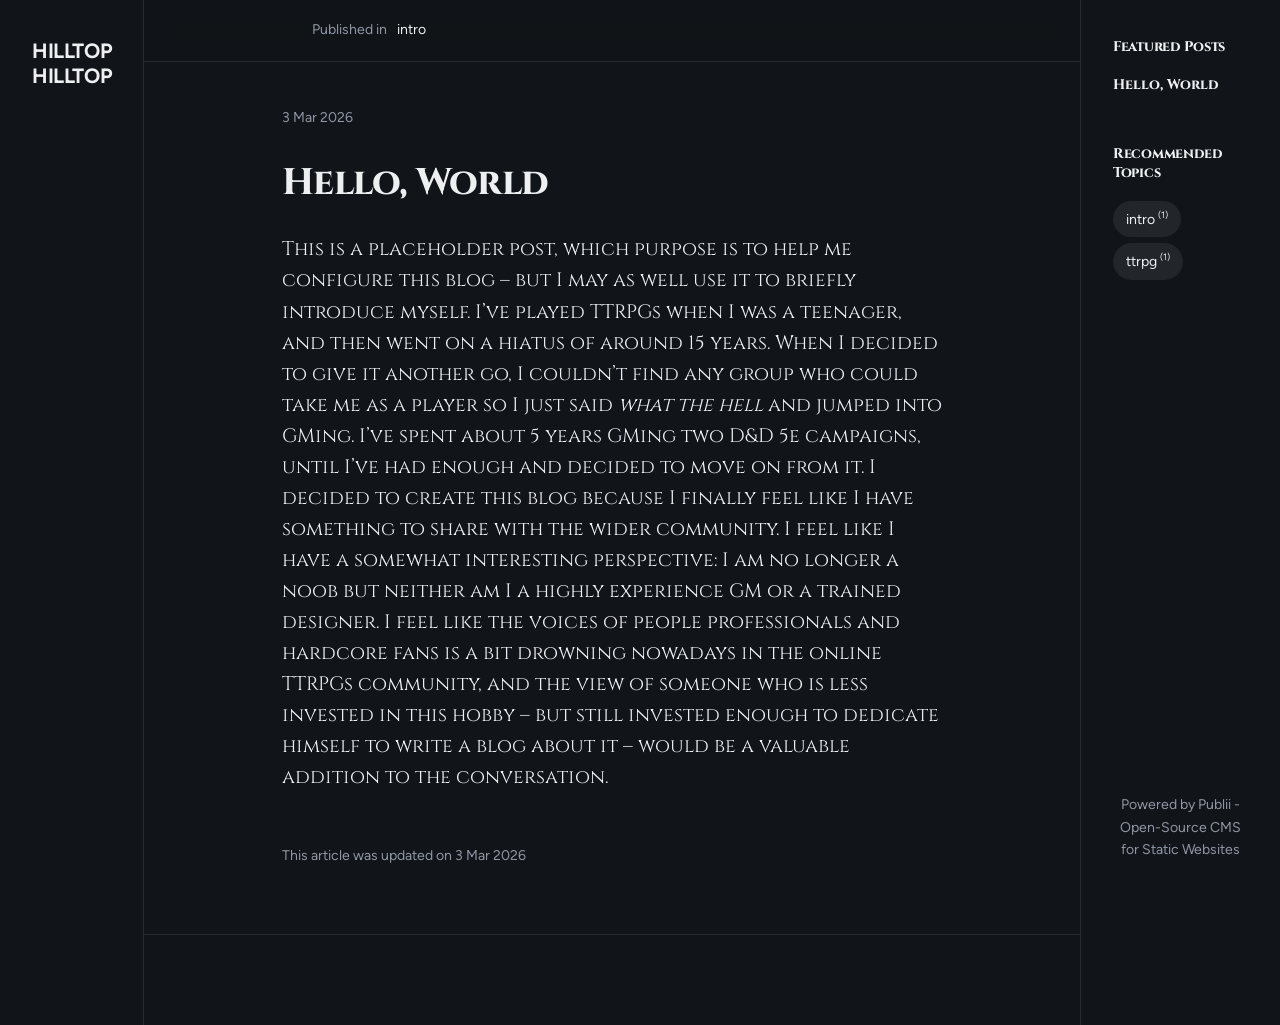
==== hello-world/index.html @ e1789158 "Updated from Publii" ====
<!DOCTYPE html><html lang="en-nz"><head><meta charset="utf-8"><meta http-equiv="X-UA-Compatible" content="IE=edge"><meta name="viewport" content="width=device-width,initial-scale=1"><title>Hello, World - Hilltop</title><meta name="description" content="This is a placeholder post, which purpose is to help me configure&hellip;"><meta name="generator" content="Publii Open-Source CMS for Static Site"><link rel="canonical" href="https://weltallbr.github.io/hilltop/hello-world/"><link rel="alternate" type="application/atom+xml" href="https://weltallbr.github.io/hilltop/feed.xml" title="Hilltop - RSS"><link rel="alternate" type="application/json" href="https://weltallbr.github.io/hilltop/feed.json" title="Hilltop - JSON"><meta property="og:title" content="Hello, World"><meta property="og:image" content="https://weltallbr.github.io/hilltop/media/website/NASA-Space_Shuttle_Earth_Orbit-2.jpg"><meta property="og:image:width" content="6048"><meta property="og:image:height" content="4006"><meta property="og:site_name" content="From the Hilltop"><meta property="og:description" content="This is a placeholder post, which purpose is to help me configure&hellip;"><meta property="og:url" content="https://weltallbr.github.io/hilltop/hello-world/"><meta property="og:type" content="article"><link rel="shortcut icon" href="https://weltallbr.github.io/hilltop/media/website/favicon.ico" type="image/x-icon"><link rel="preload" href="https://weltallbr.github.io/hilltop/assets/dynamic/fonts/figtree/figtree.woff2" as="font" type="font/woff2" crossorigin><link rel="preload" href="https://weltallbr.github.io/hilltop/assets/dynamic/fonts/cinzel/cinzel.woff2" as="font" type="font/woff2" crossorigin><link rel="stylesheet" href="https://weltallbr.github.io/hilltop/assets/css/style.css?v=731b40ded6b733045c05c4b04b7d3d90"><script type="application/ld+json">{"@context":"http://schema.org","@type":"Article","mainEntityOfPage":{"@type":"WebPage","@id":"https://weltallbr.github.io/hilltop/hello-world/"},"headline":"Hello, World","datePublished":"2026-03-03T21:50+13:00","dateModified":"2026-03-03T21:50+13:00","description":"This is a placeholder post, which purpose is to help me configure&hellip;","author":{"@type":"Person","name":"Bruno","url":"https://weltallbr.github.io/hilltop/authors/bruno/"},"publisher":{"@type":"Organization","name":"Bruno"}}</script><noscript><style>img[loading] {
                    opacity: 1;
                }</style></noscript></head><body class="post-template"><div class="container"><div class="left-bar"><div class="left-bar__inner"><header class="header"><a class="logo" href="https://weltallbr.github.io/hilltop/">Hilltop </a><a class="logo logo--atbottom" href="https://weltallbr.github.io/hilltop/">Hilltop</a></header></div></div><main class="main post"><article class="content"><div class="content__meta content__meta--attop"><div class="content__meta--attop__inner"><div class="content__maintag"><svg width="20" height="20" aria-hidden="true" focusable="false"><use xlink:href="https://weltallbr.github.io/hilltop/assets/svg/svg-map.svg#tag"/></svg> Published in <a href="https://weltallbr.github.io/hilltop/tags/intro/" class="metadata__maintag">intro</a></div></div></div><div class="main__inner"><div class="content__meta"><div class="content__date"><time datetime="2026-03-03T21:50">3 Mar 2026</time></div></div><header class="content__header"><h1 class="content__title">Hello, World</h1></header><div class="content__entry"><p>This is a placeholder post, which purpose is to help me configure this blog – but I may as well use it to briefly introduce myself. I’ve played TTRPGs when I was a teenager, and then went on a hiatus of around 15 years. When I decided to give it another go, I couldn’t find any group who could take me as a player so I just said <em>what the hell</em> and jumped into GMing. I’ve spent about 5 years GMing two D&amp;D 5e campaigns, until I’ve had enough and decided to move on from it. I decided to create this blog because I finally feel like I have something to share with the wider community. I feel like I have a somewhat interesting perspective: I am no longer a noob but neither am I a highly experience GM or a trained designer. I feel like the voices of people professionals and hardcore fans is a bit drowning nowadays in the online TTRPGs community, and the view of someone who is less invested in this hobby – but still invested enough to dedicate himself to write a blog about it – would be a valuable addition to the conversation.</p></div><footer class="content__footer"><div class="content__last-updated">This article was updated on <time datetime="2026-03-03T21:50">3 Mar 2026</time></div><div class="content__share"></div></footer></div></article><div class="content__section content__comments"><div class="main__inner"></div></div></main><div class="right-bar"><div class="right-bar__inner"><div class="sidebar"><section class="box featured"><h3 class="box__title">Featured Posts</h3><ul class="featured__container"><li class="featured__item"><div><a href="https://weltallbr.github.io/hilltop/hello-world/" class="featured__title">Hello, World</a></div></li></ul></section><section class="box tags"><h3 class="box__title">Recommended Topics</h3><ul class="tags__list"><li class="tags__item"><a href="https://weltallbr.github.io/hilltop/tags/intro/" class="btn btn--gray">intro <sup>(1)</sup></a></li><li class="tags__item"><a href="https://weltallbr.github.io/hilltop/tags/ttrpg/" class="btn btn--gray">ttrpg <sup>(1)</sup></a></li></ul></section><div class="box copyright">Powered by Publii - Open-Source CMS for Static Websites</div></div></div></div></div><script defer="defer" src="https://weltallbr.github.io/hilltop/assets/js/scripts.min.js?v=b2d91bcadbf5db401b76eb5bb3092eb7"></script><script>var images = document.querySelectorAll('img[loading]');
        for (var i = 0; i < images.length; i++) {
            if (images[i].complete) {
                images[i].classList.add('is-loaded');
            } else {
                images[i].addEventListener('load', function () {
                    this.classList.add('is-loaded');
                }, false);
            }
        }</script></body></html>
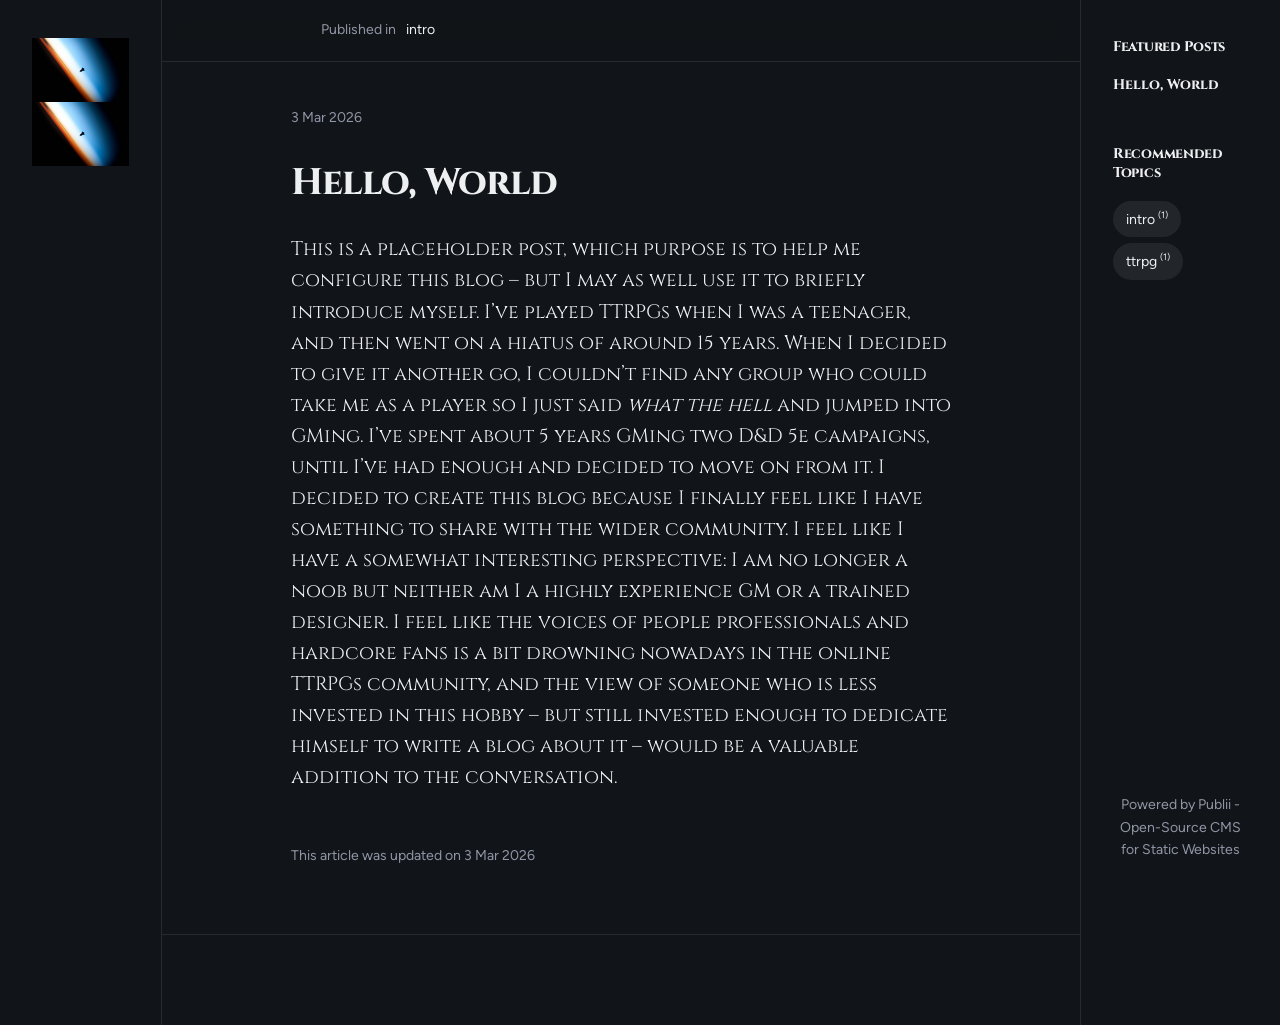
==== commit a7af1a5c: "Updated from Publii" ====
--- a/hello-world/index.html
+++ b/hello-world/index.html
@@ -1,6 +1,6 @@
-<!DOCTYPE html><html lang="en-nz"><head><meta charset="utf-8"><meta http-equiv="X-UA-Compatible" content="IE=edge"><meta name="viewport" content="width=device-width,initial-scale=1"><title>Hello, World - Hilltop</title><meta name="description" content="This is a placeholder post, which purpose is to help me configure&hellip;"><meta name="generator" content="Publii Open-Source CMS for Static Site"><link rel="canonical" href="https://weltallbr.github.io/hilltop/hello-world/"><link rel="alternate" type="application/atom+xml" href="https://weltallbr.github.io/hilltop/feed.xml" title="Hilltop - RSS"><link rel="alternate" type="application/json" href="https://weltallbr.github.io/hilltop/feed.json" title="Hilltop - JSON"><meta property="og:title" content="Hello, World"><meta property="og:image" content="https://weltallbr.github.io/hilltop/media/website/NASA-Space_Shuttle_Earth_Orbit-2.jpg"><meta property="og:image:width" content="6048"><meta property="og:image:height" content="4006"><meta property="og:site_name" content="From the Hilltop"><meta property="og:description" content="This is a placeholder post, which purpose is to help me configure&hellip;"><meta property="og:url" content="https://weltallbr.github.io/hilltop/hello-world/"><meta property="og:type" content="article"><link rel="shortcut icon" href="https://weltallbr.github.io/hilltop/media/website/favicon.ico" type="image/x-icon"><link rel="preload" href="https://weltallbr.github.io/hilltop/assets/dynamic/fonts/figtree/figtree.woff2" as="font" type="font/woff2" crossorigin><link rel="preload" href="https://weltallbr.github.io/hilltop/assets/dynamic/fonts/cinzel/cinzel.woff2" as="font" type="font/woff2" crossorigin><link rel="stylesheet" href="https://weltallbr.github.io/hilltop/assets/css/style.css?v=731b40ded6b733045c05c4b04b7d3d90"><script type="application/ld+json">{"@context":"http://schema.org","@type":"Article","mainEntityOfPage":{"@type":"WebPage","@id":"https://weltallbr.github.io/hilltop/hello-world/"},"headline":"Hello, World","datePublished":"2026-03-03T21:50+13:00","dateModified":"2026-03-03T21:50+13:00","description":"This is a placeholder post, which purpose is to help me configure&hellip;","author":{"@type":"Person","name":"Bruno","url":"https://weltallbr.github.io/hilltop/authors/bruno/"},"publisher":{"@type":"Organization","name":"Bruno"}}</script><noscript><style>img[loading] {
+<!DOCTYPE html><html lang="en-nz"><head><meta charset="utf-8"><meta http-equiv="X-UA-Compatible" content="IE=edge"><meta name="viewport" content="width=device-width,initial-scale=1"><title>Hello, World - Hilltop</title><meta name="description" content="This is a placeholder post, which purpose is to help me configure&hellip;"><meta name="generator" content="Publii Open-Source CMS for Static Site"><link rel="canonical" href="https://weltallbr.github.io/hilltop/hello-world/"><link rel="alternate" type="application/atom+xml" href="https://weltallbr.github.io/hilltop/feed.xml" title="Hilltop - RSS"><link rel="alternate" type="application/json" href="https://weltallbr.github.io/hilltop/feed.json" title="Hilltop - JSON"><meta property="og:title" content="Hello, World"><meta property="og:image" content="https://weltallbr.github.io/hilltop/media/website/NASA-Space_Shuttle_Earth_Orbit-2.jpg"><meta property="og:image:width" content="6048"><meta property="og:image:height" content="4006"><meta property="og:site_name" content="From the Hilltop"><meta property="og:description" content="This is a placeholder post, which purpose is to help me configure&hellip;"><meta property="og:url" content="https://weltallbr.github.io/hilltop/hello-world/"><meta property="og:type" content="article"><link rel="shortcut icon" href="https://weltallbr.github.io/hilltop/media/website/favicon.ico" type="image/x-icon"><link rel="preload" href="https://weltallbr.github.io/hilltop/assets/dynamic/fonts/figtree/figtree.woff2" as="font" type="font/woff2" crossorigin><link rel="preload" href="https://weltallbr.github.io/hilltop/assets/dynamic/fonts/cinzel/cinzel.woff2" as="font" type="font/woff2" crossorigin><link rel="stylesheet" href="https://weltallbr.github.io/hilltop/assets/css/style.css?v=731b40ded6b733045c05c4b04b7d3d90"><script type="application/ld+json">{"@context":"http://schema.org","@type":"Article","mainEntityOfPage":{"@type":"WebPage","@id":"https://weltallbr.github.io/hilltop/hello-world/"},"headline":"Hello, World","datePublished":"2026-03-03T21:50+13:00","dateModified":"2026-03-03T21:50+13:00","image":{"@type":"ImageObject","url":"https://weltallbr.github.io/hilltop/media/website/NASA-Space_Shuttle_Earth_Orbit.jpg","height":4006,"width":6048},"description":"This is a placeholder post, which purpose is to help me configure&hellip;","author":{"@type":"Person","name":"Bruno","url":"https://weltallbr.github.io/hilltop/authors/bruno/"},"publisher":{"@type":"Organization","name":"Bruno","logo":{"@type":"ImageObject","url":"https://weltallbr.github.io/hilltop/media/website/NASA-Space_Shuttle_Earth_Orbit.jpg","height":4006,"width":6048}}}</script><noscript><style>img[loading] {
                     opacity: 1;
-                }</style></noscript></head><body class="post-template"><div class="container"><div class="left-bar"><div class="left-bar__inner"><header class="header"><a class="logo" href="https://weltallbr.github.io/hilltop/">Hilltop </a><a class="logo logo--atbottom" href="https://weltallbr.github.io/hilltop/">Hilltop</a></header></div></div><main class="main post"><article class="content"><div class="content__meta content__meta--attop"><div class="content__meta--attop__inner"><div class="content__maintag"><svg width="20" height="20" aria-hidden="true" focusable="false"><use xlink:href="https://weltallbr.github.io/hilltop/assets/svg/svg-map.svg#tag"/></svg> Published in <a href="https://weltallbr.github.io/hilltop/tags/intro/" class="metadata__maintag">intro</a></div></div></div><div class="main__inner"><div class="content__meta"><div class="content__date"><time datetime="2026-03-03T21:50">3 Mar 2026</time></div></div><header class="content__header"><h1 class="content__title">Hello, World</h1></header><div class="content__entry"><p>This is a placeholder post, which purpose is to help me configure this blog – but I may as well use it to briefly introduce myself. I’ve played TTRPGs when I was a teenager, and then went on a hiatus of around 15 years. When I decided to give it another go, I couldn’t find any group who could take me as a player so I just said <em>what the hell</em> and jumped into GMing. I’ve spent about 5 years GMing two D&amp;D 5e campaigns, until I’ve had enough and decided to move on from it. I decided to create this blog because I finally feel like I have something to share with the wider community. I feel like I have a somewhat interesting perspective: I am no longer a noob but neither am I a highly experience GM or a trained designer. I feel like the voices of people professionals and hardcore fans is a bit drowning nowadays in the online TTRPGs community, and the view of someone who is less invested in this hobby – but still invested enough to dedicate himself to write a blog about it – would be a valuable addition to the conversation.</p></div><footer class="content__footer"><div class="content__last-updated">This article was updated on <time datetime="2026-03-03T21:50">3 Mar 2026</time></div><div class="content__share"></div></footer></div></article><div class="content__section content__comments"><div class="main__inner"></div></div></main><div class="right-bar"><div class="right-bar__inner"><div class="sidebar"><section class="box featured"><h3 class="box__title">Featured Posts</h3><ul class="featured__container"><li class="featured__item"><div><a href="https://weltallbr.github.io/hilltop/hello-world/" class="featured__title">Hello, World</a></div></li></ul></section><section class="box tags"><h3 class="box__title">Recommended Topics</h3><ul class="tags__list"><li class="tags__item"><a href="https://weltallbr.github.io/hilltop/tags/intro/" class="btn btn--gray">intro <sup>(1)</sup></a></li><li class="tags__item"><a href="https://weltallbr.github.io/hilltop/tags/ttrpg/" class="btn btn--gray">ttrpg <sup>(1)</sup></a></li></ul></section><div class="box copyright">Powered by Publii - Open-Source CMS for Static Websites</div></div></div></div></div><script defer="defer" src="https://weltallbr.github.io/hilltop/assets/js/scripts.min.js?v=b2d91bcadbf5db401b76eb5bb3092eb7"></script><script>var images = document.querySelectorAll('img[loading]');
+                }</style></noscript></head><body class="post-template"><div class="container"><div class="left-bar"><div class="left-bar__inner"><header class="header"><a class="logo" href="https://weltallbr.github.io/hilltop/"><img src="https://weltallbr.github.io/hilltop/media/website/NASA-Space_Shuttle_Earth_Orbit.jpg" alt="Hilltop" width="6048" height="4006"> </a><a class="logo logo--atbottom" href="https://weltallbr.github.io/hilltop/"><img src="https://weltallbr.github.io/hilltop/media/website/NASA-Space_Shuttle_Earth_Orbit.jpg" alt="Hilltop" width="6048" height="4006"></a></header></div></div><main class="main post"><article class="content"><div class="content__meta content__meta--attop"><div class="content__meta--attop__inner"><div class="content__maintag"><svg width="20" height="20" aria-hidden="true" focusable="false"><use xlink:href="https://weltallbr.github.io/hilltop/assets/svg/svg-map.svg#tag"/></svg> Published in <a href="https://weltallbr.github.io/hilltop/tags/intro/" class="metadata__maintag">intro</a></div></div></div><div class="main__inner"><div class="content__meta"><div class="content__date"><time datetime="2026-03-03T21:50">3 Mar 2026</time></div></div><header class="content__header"><h1 class="content__title">Hello, World</h1></header><div class="content__entry"><p>This is a placeholder post, which purpose is to help me configure this blog – but I may as well use it to briefly introduce myself. I’ve played TTRPGs when I was a teenager, and then went on a hiatus of around 15 years. When I decided to give it another go, I couldn’t find any group who could take me as a player so I just said <em>what the hell</em> and jumped into GMing. I’ve spent about 5 years GMing two D&amp;D 5e campaigns, until I’ve had enough and decided to move on from it. I decided to create this blog because I finally feel like I have something to share with the wider community. I feel like I have a somewhat interesting perspective: I am no longer a noob but neither am I a highly experience GM or a trained designer. I feel like the voices of people professionals and hardcore fans is a bit drowning nowadays in the online TTRPGs community, and the view of someone who is less invested in this hobby – but still invested enough to dedicate himself to write a blog about it – would be a valuable addition to the conversation.</p></div><footer class="content__footer"><div class="content__last-updated">This article was updated on <time datetime="2026-03-03T21:50">3 Mar 2026</time></div><div class="content__share"></div></footer></div></article><div class="content__section content__comments"><div class="main__inner"></div></div></main><div class="right-bar"><div class="right-bar__inner"><div class="sidebar"><section class="box featured"><h3 class="box__title">Featured Posts</h3><ul class="featured__container"><li class="featured__item"><div><a href="https://weltallbr.github.io/hilltop/hello-world/" class="featured__title">Hello, World</a></div></li></ul></section><section class="box tags"><h3 class="box__title">Recommended Topics</h3><ul class="tags__list"><li class="tags__item"><a href="https://weltallbr.github.io/hilltop/tags/intro/" class="btn btn--gray">intro <sup>(1)</sup></a></li><li class="tags__item"><a href="https://weltallbr.github.io/hilltop/tags/ttrpg/" class="btn btn--gray">ttrpg <sup>(1)</sup></a></li></ul></section><div class="box copyright">Powered by Publii - Open-Source CMS for Static Websites</div></div></div></div></div><script defer="defer" src="https://weltallbr.github.io/hilltop/assets/js/scripts.min.js?v=b2d91bcadbf5db401b76eb5bb3092eb7"></script><script>var images = document.querySelectorAll('img[loading]');
         for (var i = 0; i < images.length; i++) {
             if (images[i].complete) {
                 images[i].classList.add('is-loaded');
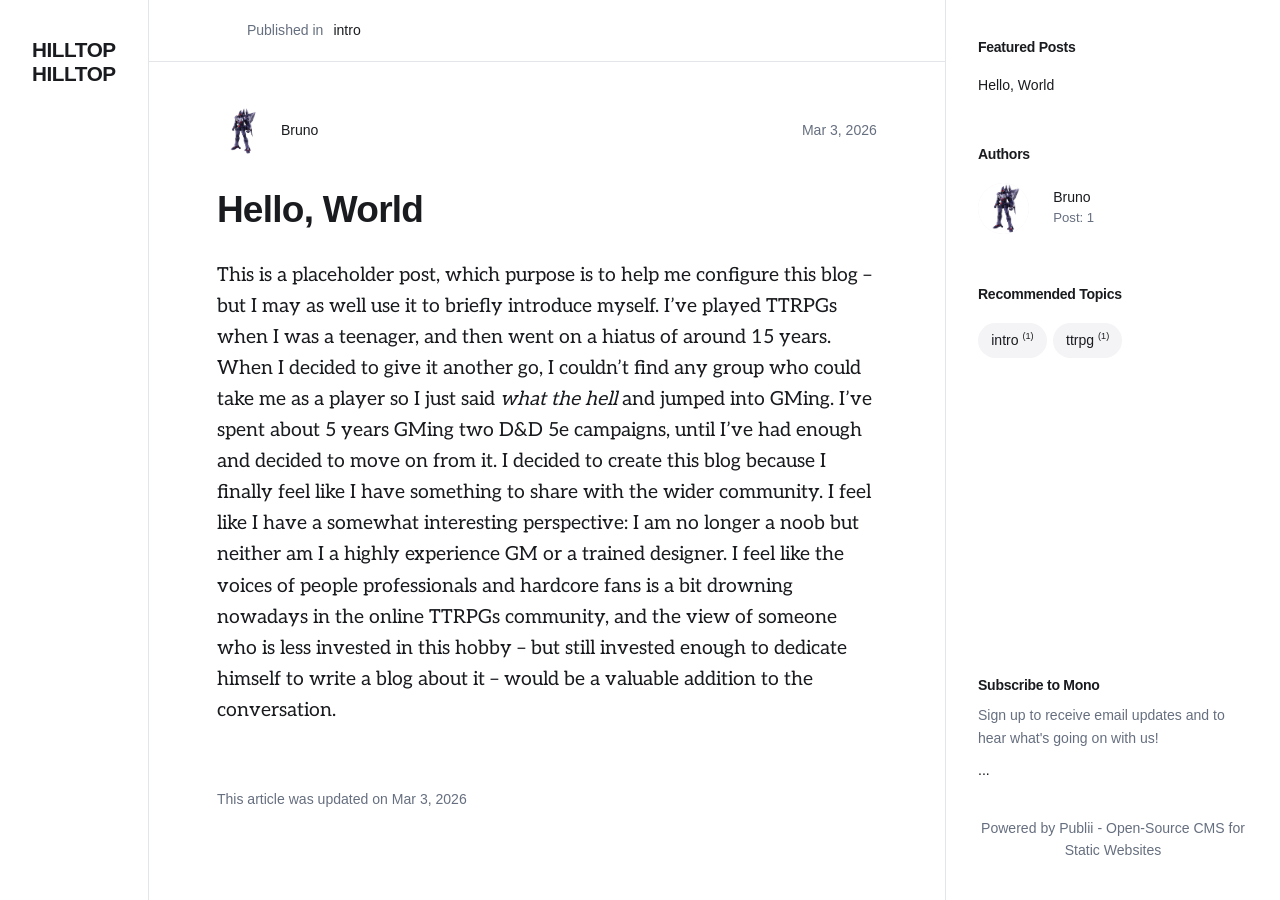
==== commit e2e8b672: "Updated from Publii" ====
--- a/hello-world/index.html
+++ b/hello-world/index.html
@@ -1,6 +1,6 @@
-<!DOCTYPE html><html lang="en-nz"><head><meta charset="utf-8"><meta http-equiv="X-UA-Compatible" content="IE=edge"><meta name="viewport" content="width=device-width,initial-scale=1"><title>Hello, World - Hilltop</title><meta name="description" content="This is a placeholder post, which purpose is to help me configure&hellip;"><meta name="generator" content="Publii Open-Source CMS for Static Site"><link rel="canonical" href="https://weltallbr.github.io/hilltop/hello-world/"><link rel="alternate" type="application/atom+xml" href="https://weltallbr.github.io/hilltop/feed.xml" title="Hilltop - RSS"><link rel="alternate" type="application/json" href="https://weltallbr.github.io/hilltop/feed.json" title="Hilltop - JSON"><meta property="og:title" content="Hello, World"><meta property="og:image" content="https://weltallbr.github.io/hilltop/media/website/NASA-Space_Shuttle_Earth_Orbit-2.jpg"><meta property="og:image:width" content="6048"><meta property="og:image:height" content="4006"><meta property="og:site_name" content="From the Hilltop"><meta property="og:description" content="This is a placeholder post, which purpose is to help me configure&hellip;"><meta property="og:url" content="https://weltallbr.github.io/hilltop/hello-world/"><meta property="og:type" content="article"><link rel="shortcut icon" href="https://weltallbr.github.io/hilltop/media/website/favicon.ico" type="image/x-icon"><link rel="preload" href="https://weltallbr.github.io/hilltop/assets/dynamic/fonts/figtree/figtree.woff2" as="font" type="font/woff2" crossorigin><link rel="preload" href="https://weltallbr.github.io/hilltop/assets/dynamic/fonts/cinzel/cinzel.woff2" as="font" type="font/woff2" crossorigin><link rel="stylesheet" href="https://weltallbr.github.io/hilltop/assets/css/style.css?v=731b40ded6b733045c05c4b04b7d3d90"><script type="application/ld+json">{"@context":"http://schema.org","@type":"Article","mainEntityOfPage":{"@type":"WebPage","@id":"https://weltallbr.github.io/hilltop/hello-world/"},"headline":"Hello, World","datePublished":"2026-03-03T21:50+13:00","dateModified":"2026-03-03T21:50+13:00","image":{"@type":"ImageObject","url":"https://weltallbr.github.io/hilltop/media/website/NASA-Space_Shuttle_Earth_Orbit.jpg","height":4006,"width":6048},"description":"This is a placeholder post, which purpose is to help me configure&hellip;","author":{"@type":"Person","name":"Bruno","url":"https://weltallbr.github.io/hilltop/authors/bruno/"},"publisher":{"@type":"Organization","name":"Bruno","logo":{"@type":"ImageObject","url":"https://weltallbr.github.io/hilltop/media/website/NASA-Space_Shuttle_Earth_Orbit.jpg","height":4006,"width":6048}}}</script><noscript><style>img[loading] {
+<!DOCTYPE html><html lang="en-nz"><head><meta charset="utf-8"><meta http-equiv="X-UA-Compatible" content="IE=edge"><meta name="viewport" content="width=device-width,initial-scale=1"><title>Hello, World - Hilltop</title><meta name="description" content="This is a placeholder post, which purpose is to help me configure&hellip;"><meta name="generator" content="Publii Open-Source CMS for Static Site"><link rel="canonical" href="https://weltallbr.github.io/hilltop/hello-world/"><link rel="alternate" type="application/atom+xml" href="https://weltallbr.github.io/hilltop/feed.xml" title="Hilltop - RSS"><link rel="alternate" type="application/json" href="https://weltallbr.github.io/hilltop/feed.json" title="Hilltop - JSON"><meta property="og:title" content="Hello, World"><meta property="og:image" content="https://weltallbr.github.io/hilltop/media/website/NASA-Space_Shuttle_Earth_Orbit-2.jpg"><meta property="og:image:width" content="6048"><meta property="og:image:height" content="4006"><meta property="og:site_name" content="From the Hilltop"><meta property="og:description" content="This is a placeholder post, which purpose is to help me configure&hellip;"><meta property="og:url" content="https://weltallbr.github.io/hilltop/hello-world/"><meta property="og:type" content="article"><link rel="stylesheet" href="https://weltallbr.github.io/hilltop/assets/css/style.css?v=0dbe2aa6ff68ee10c9eaf9a26e93ae05"><script type="application/ld+json">{"@context":"http://schema.org","@type":"Article","mainEntityOfPage":{"@type":"WebPage","@id":"https://weltallbr.github.io/hilltop/hello-world/"},"headline":"Hello, World","datePublished":"2026-03-03T21:50+13:00","dateModified":"2026-03-03T21:50+13:00","description":"This is a placeholder post, which purpose is to help me configure&hellip;","author":{"@type":"Person","name":"Bruno","url":"https://weltallbr.github.io/hilltop/authors/bruno/"},"publisher":{"@type":"Organization","name":"Bruno"}}</script><noscript><style>img[loading] {
                     opacity: 1;
-                }</style></noscript></head><body class="post-template"><div class="container"><div class="left-bar"><div class="left-bar__inner"><header class="header"><a class="logo" href="https://weltallbr.github.io/hilltop/"><img src="https://weltallbr.github.io/hilltop/media/website/NASA-Space_Shuttle_Earth_Orbit.jpg" alt="Hilltop" width="6048" height="4006"> </a><a class="logo logo--atbottom" href="https://weltallbr.github.io/hilltop/"><img src="https://weltallbr.github.io/hilltop/media/website/NASA-Space_Shuttle_Earth_Orbit.jpg" alt="Hilltop" width="6048" height="4006"></a></header></div></div><main class="main post"><article class="content"><div class="content__meta content__meta--attop"><div class="content__meta--attop__inner"><div class="content__maintag"><svg width="20" height="20" aria-hidden="true" focusable="false"><use xlink:href="https://weltallbr.github.io/hilltop/assets/svg/svg-map.svg#tag"/></svg> Published in <a href="https://weltallbr.github.io/hilltop/tags/intro/" class="metadata__maintag">intro</a></div></div></div><div class="main__inner"><div class="content__meta"><div class="content__date"><time datetime="2026-03-03T21:50">3 Mar 2026</time></div></div><header class="content__header"><h1 class="content__title">Hello, World</h1></header><div class="content__entry"><p>This is a placeholder post, which purpose is to help me configure this blog – but I may as well use it to briefly introduce myself. I’ve played TTRPGs when I was a teenager, and then went on a hiatus of around 15 years. When I decided to give it another go, I couldn’t find any group who could take me as a player so I just said <em>what the hell</em> and jumped into GMing. I’ve spent about 5 years GMing two D&amp;D 5e campaigns, until I’ve had enough and decided to move on from it. I decided to create this blog because I finally feel like I have something to share with the wider community. I feel like I have a somewhat interesting perspective: I am no longer a noob but neither am I a highly experience GM or a trained designer. I feel like the voices of people professionals and hardcore fans is a bit drowning nowadays in the online TTRPGs community, and the view of someone who is less invested in this hobby – but still invested enough to dedicate himself to write a blog about it – would be a valuable addition to the conversation.</p></div><footer class="content__footer"><div class="content__last-updated">This article was updated on <time datetime="2026-03-03T21:50">3 Mar 2026</time></div><div class="content__share"></div></footer></div></article><div class="content__section content__comments"><div class="main__inner"></div></div></main><div class="right-bar"><div class="right-bar__inner"><div class="sidebar"><section class="box featured"><h3 class="box__title">Featured Posts</h3><ul class="featured__container"><li class="featured__item"><div><a href="https://weltallbr.github.io/hilltop/hello-world/" class="featured__title">Hello, World</a></div></li></ul></section><section class="box tags"><h3 class="box__title">Recommended Topics</h3><ul class="tags__list"><li class="tags__item"><a href="https://weltallbr.github.io/hilltop/tags/intro/" class="btn btn--gray">intro <sup>(1)</sup></a></li><li class="tags__item"><a href="https://weltallbr.github.io/hilltop/tags/ttrpg/" class="btn btn--gray">ttrpg <sup>(1)</sup></a></li></ul></section><div class="box copyright">Powered by Publii - Open-Source CMS for Static Websites</div></div></div></div></div><script defer="defer" src="https://weltallbr.github.io/hilltop/assets/js/scripts.min.js?v=b2d91bcadbf5db401b76eb5bb3092eb7"></script><script>var images = document.querySelectorAll('img[loading]');
+                }</style></noscript></head><body class="post-template"><div class="container"><div class="left-bar"><div class="left-bar__inner"><header class="header"><a class="logo" href="https://weltallbr.github.io/hilltop/">Hilltop </a><a class="logo logo--atbottom" href="https://weltallbr.github.io/hilltop/">Hilltop</a></header></div></div><main class="main post"><article class="content"><div class="content__meta content__meta--attop"><div class="content__meta--attop__inner"><div class="content__maintag"><svg width="20" height="20" aria-hidden="true" focusable="false"><use xlink:href="https://weltallbr.github.io/hilltop/assets/svg/svg-map.svg#tag"/></svg> Published in <a href="https://weltallbr.github.io/hilltop/tags/intro/" class="metadata__maintag">intro</a></div></div></div><div class="main__inner"><div class="content__meta"><div class="content__author"><img src="https://weltallbr.github.io/hilltop/media/website/Weltall.webp" loading="lazy" height="1000" width="1000" alt="Bruno" class="content__author__avatar"><div><a href="https://weltallbr.github.io/hilltop/authors/bruno/" class="content__author__name">Bruno</a></div></div><div class="content__date"><time datetime="2026-03-03T21:50">Mar 3, 2026</time></div></div><header class="content__header"><h1 class="content__title">Hello, World</h1></header><div class="content__entry"><p>This is a placeholder post, which purpose is to help me configure this blog – but I may as well use it to briefly introduce myself. I’ve played TTRPGs when I was a teenager, and then went on a hiatus of around 15 years. When I decided to give it another go, I couldn’t find any group who could take me as a player so I just said <em>what the hell</em> and jumped into GMing. I’ve spent about 5 years GMing two D&amp;D 5e campaigns, until I’ve had enough and decided to move on from it. I decided to create this blog because I finally feel like I have something to share with the wider community. I feel like I have a somewhat interesting perspective: I am no longer a noob but neither am I a highly experience GM or a trained designer. I feel like the voices of people professionals and hardcore fans is a bit drowning nowadays in the online TTRPGs community, and the view of someone who is less invested in this hobby – but still invested enough to dedicate himself to write a blog about it – would be a valuable addition to the conversation.</p></div><footer class="content__footer"><div class="content__last-updated">This article was updated on <time datetime="2026-03-03T21:50">Mar 3, 2026</time></div><div class="content__share"><a href="https://www.facebook.com/sharer/sharer.php?u=https%3A%2F%2Fweltallbr.github.io%2Fhilltop%2Fhello-world%2F" class="js-share facebook tltp tltp--top" aria-label="Facebook" rel="nofollow noopener noreferrer"><svg><use xlink:href="https://weltallbr.github.io/hilltop/assets/svg/svg-map.svg#facebook"/></svg> <span>Facebook</span> </a><a href="https://twitter.com/intent/tweet?url=https%3A%2F%2Fweltallbr.github.io%2Fhilltop%2Fhello-world%2F&amp;via=Hilltop&amp;text=Hello%2C%20World" class="js-share twitter tltp tltp--top" aria-label="Twitter" rel="nofollow noopener noreferrer"><svg><use xlink:href="https://weltallbr.github.io/hilltop/assets/svg/svg-map.svg#twitter"/></svg> <span>Twitter</span> </a><a href="https://pinterest.com/pin/create/button/?url=https%3A%2F%2Fweltallbr.github.io%2Fhilltop%2Fhello-world%2F&amp;media=undefined&amp;description=Hello%2C%20World" class="js-share pinterest tltp tltp--top" aria-label="Pinterest" rel="nofollow noopener noreferrer"><svg><use xlink:href="https://weltallbr.github.io/hilltop/assets/svg/svg-map.svg#pinterest"/></svg> <span>Pinterest</span></a></div></footer></div></article></main><div class="right-bar"><div class="right-bar__inner"><div class="sidebar"><section class="box featured"><h3 class="box__title">Featured Posts</h3><ul class="featured__container"><li class="featured__item"><div><a href="https://weltallbr.github.io/hilltop/hello-world/" class="featured__title">Hello, World</a></div></li></ul></section><section class="box authors"><h3 class="box__title">Authors</h3><ul class="authors__cotainer"><li class="authors__item"><a href="https://weltallbr.github.io/hilltop/authors/bruno/" class="authors__image"><img src="https://weltallbr.github.io/hilltop/media/website/Weltall.webp" loading="lazy" alt="Bruno" height="1000" width="1000" class="authors__img"></a><div><a href="https://weltallbr.github.io/hilltop/authors/bruno/" class="authors__title">Bruno</a> <span class="authors__meta">Post: 1</span></div></li></ul></section><section class="box tags"><h3 class="box__title">Recommended Topics</h3><ul class="tags__list"><li class="tags__item"><a href="https://weltallbr.github.io/hilltop/tags/intro/" class="btn btn--gray">intro <sup>(1)</sup></a></li><li class="tags__item"><a href="https://weltallbr.github.io/hilltop/tags/ttrpg/" class="btn btn--gray">ttrpg <sup>(1)</sup></a></li></ul></section><section class="box newsletter"><h3 class="box__title">Subscribe to Mono</h3><p class="newsletter__desc">Sign up to receive email updates and to hear what's going on with us!</p><form>...</form></section><div class="box copyright">Powered by Publii - Open-Source CMS for Static Websites</div></div></div></div></div><script defer="defer" src="https://weltallbr.github.io/hilltop/assets/js/scripts.min.js?v=b2d91bcadbf5db401b76eb5bb3092eb7"></script><script>var images = document.querySelectorAll('img[loading]');
         for (var i = 0; i < images.length; i++) {
             if (images[i].complete) {
                 images[i].classList.add('is-loaded');
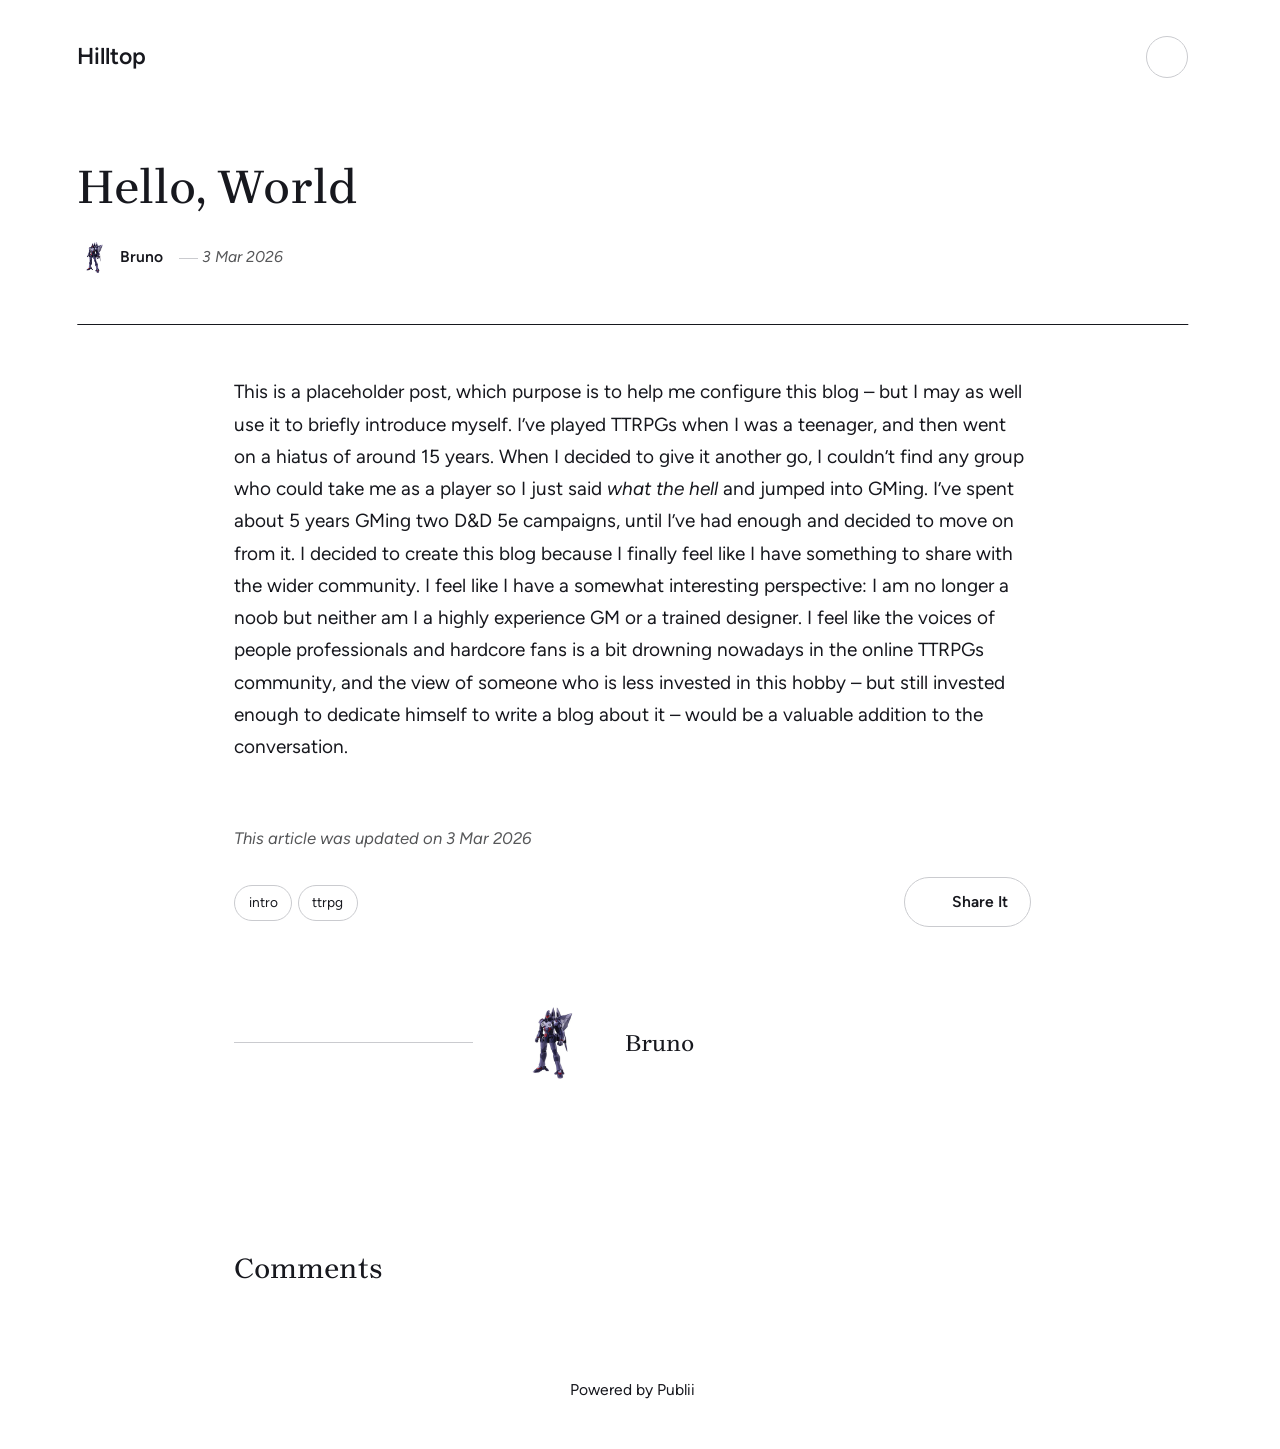
==== commit a526793e: "Updated from Publii" ====
--- a/hello-world/index.html
+++ b/hello-world/index.html
@@ -1,12 +1,57 @@
-<!DOCTYPE html><html lang="en-nz"><head><meta charset="utf-8"><meta http-equiv="X-UA-Compatible" content="IE=edge"><meta name="viewport" content="width=device-width,initial-scale=1"><title>Hello, World - Hilltop</title><meta name="description" content="This is a placeholder post, which purpose is to help me configure&hellip;"><meta name="generator" content="Publii Open-Source CMS for Static Site"><link rel="canonical" href="https://weltallbr.github.io/hilltop/hello-world/"><link rel="alternate" type="application/atom+xml" href="https://weltallbr.github.io/hilltop/feed.xml" title="Hilltop - RSS"><link rel="alternate" type="application/json" href="https://weltallbr.github.io/hilltop/feed.json" title="Hilltop - JSON"><meta property="og:title" content="Hello, World"><meta property="og:image" content="https://weltallbr.github.io/hilltop/media/website/NASA-Space_Shuttle_Earth_Orbit-2.jpg"><meta property="og:image:width" content="6048"><meta property="og:image:height" content="4006"><meta property="og:site_name" content="From the Hilltop"><meta property="og:description" content="This is a placeholder post, which purpose is to help me configure&hellip;"><meta property="og:url" content="https://weltallbr.github.io/hilltop/hello-world/"><meta property="og:type" content="article"><link rel="stylesheet" href="https://weltallbr.github.io/hilltop/assets/css/style.css?v=0dbe2aa6ff68ee10c9eaf9a26e93ae05"><script type="application/ld+json">{"@context":"http://schema.org","@type":"Article","mainEntityOfPage":{"@type":"WebPage","@id":"https://weltallbr.github.io/hilltop/hello-world/"},"headline":"Hello, World","datePublished":"2026-03-03T21:50+13:00","dateModified":"2026-03-03T21:50+13:00","description":"This is a placeholder post, which purpose is to help me configure&hellip;","author":{"@type":"Person","name":"Bruno","url":"https://weltallbr.github.io/hilltop/authors/bruno/"},"publisher":{"@type":"Organization","name":"Bruno"}}</script><noscript><style>img[loading] {
-                    opacity: 1;
-                }</style></noscript></head><body class="post-template"><div class="container"><div class="left-bar"><div class="left-bar__inner"><header class="header"><a class="logo" href="https://weltallbr.github.io/hilltop/">Hilltop </a><a class="logo logo--atbottom" href="https://weltallbr.github.io/hilltop/">Hilltop</a></header></div></div><main class="main post"><article class="content"><div class="content__meta content__meta--attop"><div class="content__meta--attop__inner"><div class="content__maintag"><svg width="20" height="20" aria-hidden="true" focusable="false"><use xlink:href="https://weltallbr.github.io/hilltop/assets/svg/svg-map.svg#tag"/></svg> Published in <a href="https://weltallbr.github.io/hilltop/tags/intro/" class="metadata__maintag">intro</a></div></div></div><div class="main__inner"><div class="content__meta"><div class="content__author"><img src="https://weltallbr.github.io/hilltop/media/website/Weltall.webp" loading="lazy" height="1000" width="1000" alt="Bruno" class="content__author__avatar"><div><a href="https://weltallbr.github.io/hilltop/authors/bruno/" class="content__author__name">Bruno</a></div></div><div class="content__date"><time datetime="2026-03-03T21:50">Mar 3, 2026</time></div></div><header class="content__header"><h1 class="content__title">Hello, World</h1></header><div class="content__entry"><p>This is a placeholder post, which purpose is to help me configure this blog – but I may as well use it to briefly introduce myself. I’ve played TTRPGs when I was a teenager, and then went on a hiatus of around 15 years. When I decided to give it another go, I couldn’t find any group who could take me as a player so I just said <em>what the hell</em> and jumped into GMing. I’ve spent about 5 years GMing two D&amp;D 5e campaigns, until I’ve had enough and decided to move on from it. I decided to create this blog because I finally feel like I have something to share with the wider community. I feel like I have a somewhat interesting perspective: I am no longer a noob but neither am I a highly experience GM or a trained designer. I feel like the voices of people professionals and hardcore fans is a bit drowning nowadays in the online TTRPGs community, and the view of someone who is less invested in this hobby – but still invested enough to dedicate himself to write a blog about it – would be a valuable addition to the conversation.</p></div><footer class="content__footer"><div class="content__last-updated">This article was updated on <time datetime="2026-03-03T21:50">Mar 3, 2026</time></div><div class="content__share"><a href="https://www.facebook.com/sharer/sharer.php?u=https%3A%2F%2Fweltallbr.github.io%2Fhilltop%2Fhello-world%2F" class="js-share facebook tltp tltp--top" aria-label="Facebook" rel="nofollow noopener noreferrer"><svg><use xlink:href="https://weltallbr.github.io/hilltop/assets/svg/svg-map.svg#facebook"/></svg> <span>Facebook</span> </a><a href="https://twitter.com/intent/tweet?url=https%3A%2F%2Fweltallbr.github.io%2Fhilltop%2Fhello-world%2F&amp;via=Hilltop&amp;text=Hello%2C%20World" class="js-share twitter tltp tltp--top" aria-label="Twitter" rel="nofollow noopener noreferrer"><svg><use xlink:href="https://weltallbr.github.io/hilltop/assets/svg/svg-map.svg#twitter"/></svg> <span>Twitter</span> </a><a href="https://pinterest.com/pin/create/button/?url=https%3A%2F%2Fweltallbr.github.io%2Fhilltop%2Fhello-world%2F&amp;media=undefined&amp;description=Hello%2C%20World" class="js-share pinterest tltp tltp--top" aria-label="Pinterest" rel="nofollow noopener noreferrer"><svg><use xlink:href="https://weltallbr.github.io/hilltop/assets/svg/svg-map.svg#pinterest"/></svg> <span>Pinterest</span></a></div></footer></div></article></main><div class="right-bar"><div class="right-bar__inner"><div class="sidebar"><section class="box featured"><h3 class="box__title">Featured Posts</h3><ul class="featured__container"><li class="featured__item"><div><a href="https://weltallbr.github.io/hilltop/hello-world/" class="featured__title">Hello, World</a></div></li></ul></section><section class="box authors"><h3 class="box__title">Authors</h3><ul class="authors__cotainer"><li class="authors__item"><a href="https://weltallbr.github.io/hilltop/authors/bruno/" class="authors__image"><img src="https://weltallbr.github.io/hilltop/media/website/Weltall.webp" loading="lazy" alt="Bruno" height="1000" width="1000" class="authors__img"></a><div><a href="https://weltallbr.github.io/hilltop/authors/bruno/" class="authors__title">Bruno</a> <span class="authors__meta">Post: 1</span></div></li></ul></section><section class="box tags"><h3 class="box__title">Recommended Topics</h3><ul class="tags__list"><li class="tags__item"><a href="https://weltallbr.github.io/hilltop/tags/intro/" class="btn btn--gray">intro <sup>(1)</sup></a></li><li class="tags__item"><a href="https://weltallbr.github.io/hilltop/tags/ttrpg/" class="btn btn--gray">ttrpg <sup>(1)</sup></a></li></ul></section><section class="box newsletter"><h3 class="box__title">Subscribe to Mono</h3><p class="newsletter__desc">Sign up to receive email updates and to hear what's going on with us!</p><form>...</form></section><div class="box copyright">Powered by Publii - Open-Source CMS for Static Websites</div></div></div></div></div><script defer="defer" src="https://weltallbr.github.io/hilltop/assets/js/scripts.min.js?v=b2d91bcadbf5db401b76eb5bb3092eb7"></script><script>var images = document.querySelectorAll('img[loading]');
-        for (var i = 0; i < images.length; i++) {
-            if (images[i].complete) {
-                images[i].classList.add('is-loaded');
-            } else {
-                images[i].addEventListener('load', function () {
-                    this.classList.add('is-loaded');
-                }, false);
-            }
+<!DOCTYPE html><html lang="en-nz"><head><meta charset="utf-8"><meta http-equiv="X-UA-Compatible" content="IE=edge"><meta name="viewport" content="width=device-width,initial-scale=1"><title>Hello, World - Hilltop</title><meta name="description" content="This is a placeholder post, which purpose is to help me configure this blog – but I may as well use it to briefly introduce myself. I’ve played TTRPGs when I was a teenager, and then went on a hiatus of around 15 years. When&hellip;"><meta name="generator" content="Publii Open-Source CMS for Static Site"><link rel="canonical" href="https://weltallbr.github.io/hilltop/hello-world/"><link rel="alternate" type="application/atom+xml" href="https://weltallbr.github.io/hilltop/feed.xml" title="Hilltop - RSS"><link rel="alternate" type="application/json" href="https://weltallbr.github.io/hilltop/feed.json" title="Hilltop - JSON"><meta property="og:title" content="Hello, World"><meta property="og:image" content="https://weltallbr.github.io/hilltop/media/website/NASA-Space_Shuttle_Earth_Orbit-2.jpg"><meta property="og:image:width" content="6048"><meta property="og:image:height" content="4006"><meta property="og:site_name" content="From the Hilltop"><meta property="og:description" content="This is a placeholder post, which purpose is to help me configure this blog – but I may as well use it to briefly introduce myself. I’ve played TTRPGs when I was a teenager, and then went on a hiatus of around 15 years. When&hellip;"><meta property="og:url" content="https://weltallbr.github.io/hilltop/hello-world/"><meta property="og:type" content="article"><link rel="shortcut icon" href="https://weltallbr.github.io/hilltop/media/website/favicon-32x32.png" type="image/x-icon"><link rel="preload" href="https://weltallbr.github.io/hilltop/assets/dynamic/fonts/figtree/figtree.woff2" as="font" type="font/woff2" crossorigin><link rel="preload" href="https://weltallbr.github.io/hilltop/assets/dynamic/fonts/figtree/figtree-italic.woff2" as="font" type="font/woff2" crossorigin><link rel="preload" href="https://weltallbr.github.io/hilltop/assets/dynamic/fonts/brygada1918/brygada1918.woff2" as="font" type="font/woff2" crossorigin><link rel="preload" href="https://weltallbr.github.io/hilltop/assets/dynamic/fonts/brygada1918/brygada1918-italic.woff2" as="font" type="font/woff2" crossorigin><link rel="stylesheet" href="https://weltallbr.github.io/hilltop/assets/css/style.css?v=aab2305ab414bdf1c8c9917cf88c8ffa"><script type="application/ld+json">{"@context":"http://schema.org","@type":"Article","mainEntityOfPage":{"@type":"WebPage","@id":"https://weltallbr.github.io/hilltop/hello-world/"},"headline":"Hello, World","datePublished":"2026-03-03T21:50+13:00","dateModified":"2026-03-03T21:50+13:00","description":"This is a placeholder post, which purpose is to help me configure this blog – but I may as well use it to briefly introduce myself. I’ve played TTRPGs when I was a teenager, and then went on a hiatus of around 15 years. When&hellip;","author":{"@type":"Person","name":"Bruno","url":"https://weltallbr.github.io/hilltop/authors/bruno/"},"publisher":{"@type":"Organization","name":"Bruno"}}</script><noscript><style>img[loading] {
+                    opacity: 1;
+                }</style></noscript><style>.extlink::after {
+				background-color: currentColor;
+				content: "";
+				display: inline-block;
+				height: 16px;
+				margin-left: 5px;
+				position: relative;
+				top: 0px;
+				width: 16px;
+			}
+		
+					.extlink.extlink-icon-1::after {
+						mask-image: url("data:image/svg+xml;utf8,<svg viewBox='0 0 24 24' fill='none' stroke='%23000000' stroke-width='2' stroke-linecap='round' stroke-linejoin='round' xmlns='http://www.w3.org/2000/svg'><path d='M15 3h6v6'/><path d='M10 14 21 3'/><path d='M18 13v6a2 2 0 0 1-2 2H5a2 2 0 0 1-2-2V8a2 2 0 0 1 2-2h6'/></svg>");
+						mask-repeat: no-repeat;
+						mask-size: contain;
+					}</style></head><body class="post-template"><header class="top js-header"><a class="logo" href="https://weltallbr.github.io/hilltop/">Hilltop</a><div class="search"><div class="search__overlay js-search-overlay"><div class="wrapper search__overlay-inner"></div></div><button class="search__btn btn--icon js-search-btn" aria-label="Search"><svg height="18" width="18" role="presentation" focusable="false"><use xlink:href="https://weltallbr.github.io/hilltop/assets/svg/svg-map.svg#search"/></svg></button></div></header><main class="post"><article class="content"><div class="hero hero--noimage"><header class="hero__content"><div class="wrapper"><h1>Hello, World</h1><div class="feed__meta content__meta"><img src="https://weltallbr.github.io/hilltop/media/website/Weltall.webp" loading="eager" height="1000" width="1000" class="feed__author-thumb" alt=""> <a href="https://weltallbr.github.io/hilltop/authors/bruno/" class="feed__author">Bruno</a> <time datetime="2026-03-03T21:50" class="feed__date">3 Mar 2026</time></div></div></header></div><div class="entry-wrapper content__entry"><p>This is a placeholder post, which purpose is to help me configure this blog – but I may as well use it to briefly introduce myself. I’ve played TTRPGs when I was a teenager, and then went on a hiatus of around 15 years. When I decided to give it another go, I couldn’t find any group who could take me as a player so I just said <em>what the hell</em> and jumped into GMing. I’ve spent about 5 years GMing two D&amp;D 5e campaigns, until I’ve had enough and decided to move on from it. I decided to create this blog because I finally feel like I have something to share with the wider community. I feel like I have a somewhat interesting perspective: I am no longer a noob but neither am I a highly experience GM or a trained designer. I feel like the voices of people professionals and hardcore fans is a bit drowning nowadays in the online TTRPGs community, and the view of someone who is less invested in this hobby – but still invested enough to dedicate himself to write a blog about it – would be a valuable addition to the conversation.</p></div><footer class="content__footer"><div class="entry-wrapper"><p class="content__updated">This article was updated on 3 Mar 2026</p><div class="content__actions"><ul class="content__tag"><li><a href="https://weltallbr.github.io/hilltop/tags/intro/">intro</a></li><li><a href="https://weltallbr.github.io/hilltop/tags/ttrpg/">ttrpg</a></li></ul><div class="content__share"><button class="btn--icon content__share-button js-content__share-button"><svg width="20" height="20" aria-hidden="true"><use xlink:href="https://weltallbr.github.io/hilltop/assets/svg/svg-map.svg#share"></use></svg> <span>Share It</span></button><div class="content__share-popup js-content__share-popup"><a href="https://buffer.com/add?text=Hello%2C%20World&amp;url=https%3A%2F%2Fweltallbr.github.io%2Fhilltop%2Fhello-world%2F" class="js-share buffer" rel="nofollow noopener noreferrer"><svg class="icon" aria-hidden="true" focusable="false"><use xlink:href="https://weltallbr.github.io/hilltop/assets/svg/svg-map.svg#buffer"/></svg> <span>Buffer</span></a></div></div></div><div class="content__bio bio"><img src="https://weltallbr.github.io/hilltop/media/website/Weltall.webp" loading="lazy" height="1000" width="1000" class="bio__avatar" alt=""><div><h3 class="h4 bio__name"><a href="https://weltallbr.github.io/hilltop/authors/bruno/" rel="author">Bruno</a></h3></div></div></div></footer></article><div class="content__comments"><div class="entry-wrapper"><div class="comments"><div class="comments-wrapper"><h3>Comments</h3><div id="cusdis_thread" data-host="https://cusdis.com" data-app-id="04351ec3-9a59-453b-bce4-ac20e590ed9f" data-page-id="4" data-page-url="https://weltallbr.github.io/hilltop/hello-world/" data-page-title="Hello, World" data-theme="dark"></div><noscript>Please enable JS to use the comments form.</noscript><script type="text/javascript">var cusdis_element_to_check = document.getElementById('cusdis_thread');
+
+				if ('IntersectionObserver' in window) {
+					var iObserver = new IntersectionObserver(
+						(entries, observer) => {
+							entries.forEach(entry => {
+								if (entry.intersectionRatio >= 0.1) {
+									(function () {
+										var d = document, s = d.createElement('script');
+										s.defer = true;
+										s.src = 'https://cusdis.com/js/cusdis.es.js';									
+										(d.head || d.body).appendChild(s);
+									})();
+									observer.unobserve(entry.target);
+								}
+							});
+						},
+						{
+							threshold: [0, 0.2, 0.5, 1]
+						}
+					);
+
+					iObserver.observe(cusdis_element_to_check);
+				} else {
+					(function () {
+						var d = document, s = d.createElement('script');
+						s.defer = true;
+						s.src = 'https://cusdis.com/js/cusdis.es.js';
+						(d.head || d.body).appendChild(s);
+					})();
+				}</script><script type="text/javascript"></script></div></div></div></div></main><footer class="footer footer--glued"><div class="wrapper"><div class="footer__copyright"><p>Powered by Publii</p></div><button id="backToTop" class="footer__bttop" aria-label="Back to top" title="Back to top"><svg width="20" height="20"><use xlink:href="https://weltallbr.github.io/hilltop/assets/svg/svg-map.svg#toparrow"/></svg></button></div></footer><script defer="defer" src="https://weltallbr.github.io/hilltop/assets/js/scripts.min.js?v=d0fc1030089a37f93a2d51bf6d07565c"></script><script>window.publiiThemeMenuConfig={mobileMenuMode:'sidebar',animationSpeed:300,submenuWidth: 'auto',doubleClickTime:500,mobileMenuExpandableSubmenus:true,relatedContainerForOverlayMenuSelector:'.top'};</script><script>var images = document.querySelectorAll('img[loading]');
+        for (var i = 0; i < images.length; i++) {
+            if (images[i].complete) {
+                images[i].classList.add('is-loaded');
+            } else {
+                images[i].addEventListener('load', function () {
+                    this.classList.add('is-loaded');
+                }, false);
+            }
         }</script></body></html>
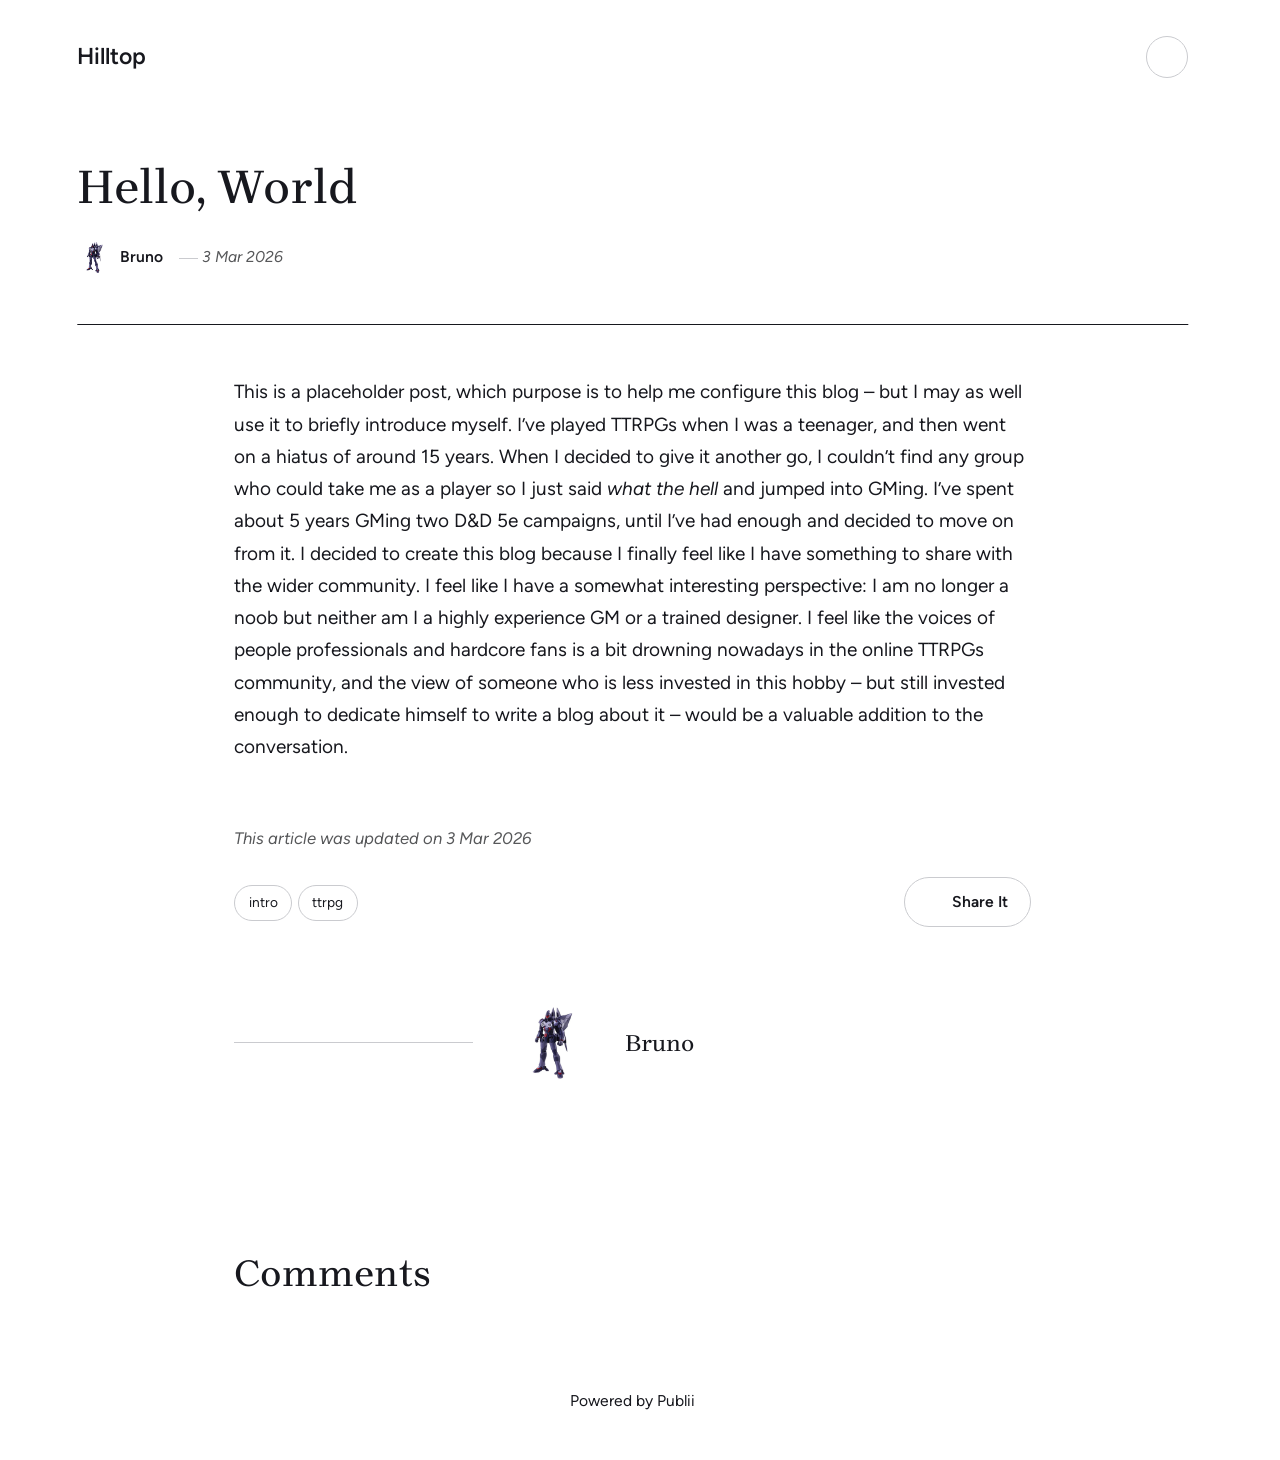
==== commit 38e11009: "Updated from Publii" ====
--- a/hello-world/index.html
+++ b/hello-world/index.html
@@ -15,18 +15,29 @@
 						mask-image: url("data:image/svg+xml;utf8,<svg viewBox='0 0 24 24' fill='none' stroke='%23000000' stroke-width='2' stroke-linecap='round' stroke-linejoin='round' xmlns='http://www.w3.org/2000/svg'><path d='M15 3h6v6'/><path d='M10 14 21 3'/><path d='M18 13v6a2 2 0 0 1-2 2H5a2 2 0 0 1-2-2V8a2 2 0 0 1 2-2h6'/></svg>");
 						mask-repeat: no-repeat;
 						mask-size: contain;
-					}</style></head><body class="post-template"><header class="top js-header"><a class="logo" href="https://weltallbr.github.io/hilltop/">Hilltop</a><div class="search"><div class="search__overlay js-search-overlay"><div class="wrapper search__overlay-inner"></div></div><button class="search__btn btn--icon js-search-btn" aria-label="Search"><svg height="18" width="18" role="presentation" focusable="false"><use xlink:href="https://weltallbr.github.io/hilltop/assets/svg/svg-map.svg#search"/></svg></button></div></header><main class="post"><article class="content"><div class="hero hero--noimage"><header class="hero__content"><div class="wrapper"><h1>Hello, World</h1><div class="feed__meta content__meta"><img src="https://weltallbr.github.io/hilltop/media/website/Weltall.webp" loading="eager" height="1000" width="1000" class="feed__author-thumb" alt=""> <a href="https://weltallbr.github.io/hilltop/authors/bruno/" class="feed__author">Bruno</a> <time datetime="2026-03-03T21:50" class="feed__date">3 Mar 2026</time></div></div></header></div><div class="entry-wrapper content__entry"><p>This is a placeholder post, which purpose is to help me configure this blog – but I may as well use it to briefly introduce myself. I’ve played TTRPGs when I was a teenager, and then went on a hiatus of around 15 years. When I decided to give it another go, I couldn’t find any group who could take me as a player so I just said <em>what the hell</em> and jumped into GMing. I’ve spent about 5 years GMing two D&amp;D 5e campaigns, until I’ve had enough and decided to move on from it. I decided to create this blog because I finally feel like I have something to share with the wider community. I feel like I have a somewhat interesting perspective: I am no longer a noob but neither am I a highly experience GM or a trained designer. I feel like the voices of people professionals and hardcore fans is a bit drowning nowadays in the online TTRPGs community, and the view of someone who is less invested in this hobby – but still invested enough to dedicate himself to write a blog about it – would be a valuable addition to the conversation.</p></div><footer class="content__footer"><div class="entry-wrapper"><p class="content__updated">This article was updated on 3 Mar 2026</p><div class="content__actions"><ul class="content__tag"><li><a href="https://weltallbr.github.io/hilltop/tags/intro/">intro</a></li><li><a href="https://weltallbr.github.io/hilltop/tags/ttrpg/">ttrpg</a></li></ul><div class="content__share"><button class="btn--icon content__share-button js-content__share-button"><svg width="20" height="20" aria-hidden="true"><use xlink:href="https://weltallbr.github.io/hilltop/assets/svg/svg-map.svg#share"></use></svg> <span>Share It</span></button><div class="content__share-popup js-content__share-popup"><a href="https://buffer.com/add?text=Hello%2C%20World&amp;url=https%3A%2F%2Fweltallbr.github.io%2Fhilltop%2Fhello-world%2F" class="js-share buffer" rel="nofollow noopener noreferrer"><svg class="icon" aria-hidden="true" focusable="false"><use xlink:href="https://weltallbr.github.io/hilltop/assets/svg/svg-map.svg#buffer"/></svg> <span>Buffer</span></a></div></div></div><div class="content__bio bio"><img src="https://weltallbr.github.io/hilltop/media/website/Weltall.webp" loading="lazy" height="1000" width="1000" class="bio__avatar" alt=""><div><h3 class="h4 bio__name"><a href="https://weltallbr.github.io/hilltop/authors/bruno/" rel="author">Bruno</a></h3></div></div></div></footer></article><div class="content__comments"><div class="entry-wrapper"><div class="comments"><div class="comments-wrapper"><h3>Comments</h3><div id="cusdis_thread" data-host="https://cusdis.com" data-app-id="04351ec3-9a59-453b-bce4-ac20e590ed9f" data-page-id="4" data-page-url="https://weltallbr.github.io/hilltop/hello-world/" data-page-title="Hello, World" data-theme="dark"></div><noscript>Please enable JS to use the comments form.</noscript><script type="text/javascript">var cusdis_element_to_check = document.getElementById('cusdis_thread');
+					}</style></head><body class="post-template"><header class="top js-header"><a class="logo" href="https://weltallbr.github.io/hilltop/">Hilltop</a><div class="search"><div class="search__overlay js-search-overlay"><div class="wrapper search__overlay-inner"></div></div><button class="search__btn btn--icon js-search-btn" aria-label="Search"><svg height="18" width="18" role="presentation" focusable="false"><use xlink:href="https://weltallbr.github.io/hilltop/assets/svg/svg-map.svg#search"/></svg></button></div></header><main class="post"><article class="content"><div class="hero hero--noimage"><header class="hero__content"><div class="wrapper"><h1>Hello, World</h1><div class="feed__meta content__meta"><img src="https://weltallbr.github.io/hilltop/media/website/Weltall.webp" loading="eager" height="1000" width="1000" class="feed__author-thumb" alt=""> <a href="https://weltallbr.github.io/hilltop/authors/bruno/" class="feed__author">Bruno</a> <time datetime="2026-03-03T21:50" class="feed__date">3 Mar 2026</time></div></div></header></div><div class="entry-wrapper content__entry"><p>This is a placeholder post, which purpose is to help me configure this blog – but I may as well use it to briefly introduce myself. I’ve played TTRPGs when I was a teenager, and then went on a hiatus of around 15 years. When I decided to give it another go, I couldn’t find any group who could take me as a player so I just said <em>what the hell</em> and jumped into GMing. I’ve spent about 5 years GMing two D&amp;D 5e campaigns, until I’ve had enough and decided to move on from it. I decided to create this blog because I finally feel like I have something to share with the wider community. I feel like I have a somewhat interesting perspective: I am no longer a noob but neither am I a highly experience GM or a trained designer. I feel like the voices of people professionals and hardcore fans is a bit drowning nowadays in the online TTRPGs community, and the view of someone who is less invested in this hobby – but still invested enough to dedicate himself to write a blog about it – would be a valuable addition to the conversation.</p></div><footer class="content__footer"><div class="entry-wrapper"><p class="content__updated">This article was updated on 3 Mar 2026</p><div class="content__actions"><ul class="content__tag"><li><a href="https://weltallbr.github.io/hilltop/tags/intro/">intro</a></li><li><a href="https://weltallbr.github.io/hilltop/tags/ttrpg/">ttrpg</a></li></ul><div class="content__share"><button class="btn--icon content__share-button js-content__share-button"><svg width="20" height="20" aria-hidden="true"><use xlink:href="https://weltallbr.github.io/hilltop/assets/svg/svg-map.svg#share"></use></svg> <span>Share It</span></button><div class="content__share-popup js-content__share-popup"><a href="https://buffer.com/add?text=Hello%2C%20World&amp;url=https%3A%2F%2Fweltallbr.github.io%2Fhilltop%2Fhello-world%2F" class="js-share buffer" rel="nofollow noopener noreferrer"><svg class="icon" aria-hidden="true" focusable="false"><use xlink:href="https://weltallbr.github.io/hilltop/assets/svg/svg-map.svg#buffer"/></svg> <span>Buffer</span></a></div></div></div><div class="content__bio bio"><img src="https://weltallbr.github.io/hilltop/media/website/Weltall.webp" loading="lazy" height="1000" width="1000" class="bio__avatar" alt=""><div><h3 class="h4 bio__name"><a href="https://weltallbr.github.io/hilltop/authors/bruno/" rel="author">Bruno</a></h3></div></div></div></footer></article><div class="content__comments"><div class="entry-wrapper"><div class="comments"><div class="comments-wrapper"><h2>Comments</h2><div id="graphcomment"></div><noscript>Please enable JS to use the comments form.</noscript><script type="text/javascript">var __semio__params = {
+							graphcommentId: "Hilltop",
+							behaviour: {
+								uid: "4"
+							}
+						}
+
+						function __semio__onload() {
+							__semio__gc_graphlogin(__semio__params)
+						}
+						
+						
+				var gc_element_to_check = document.getElementById('graphcomment');
 
 				if ('IntersectionObserver' in window) {
 					var iObserver = new IntersectionObserver(
 						(entries, observer) => {
 							entries.forEach(entry => {
 								if (entry.intersectionRatio >= 0.1) {
-									(function () {
-										var d = document, s = d.createElement('script');
-										s.defer = true;
-										s.src = 'https://cusdis.com/js/cusdis.es.js';									
-										(d.head || d.body).appendChild(s);
+									(function() {
+										var gc = document.createElement('script'); gc.type = 'text/javascript'; gc.async = true;
+										gc.onload = __semio__onload; gc.defer = true; gc.src = 'https://integration.graphcomment.com/gc_graphlogin.js?' + Date.now();
+										(document.getElementsByTagName('head')[0] || document.getElementsByTagName('body')[0]).appendChild(gc);
 									})();
 									observer.unobserve(entry.target);
 								}
@@ -37,13 +48,12 @@
 						}
 					);
 
-					iObserver.observe(cusdis_element_to_check);
+					iObserver.observe(gc_element_to_check);
 				} else {
-					(function () {
-						var d = document, s = d.createElement('script');
-						s.defer = true;
-						s.src = 'https://cusdis.com/js/cusdis.es.js';
-						(d.head || d.body).appendChild(s);
+					(function() {
+						var gc = document.createElement('script'); gc.type = 'text/javascript'; gc.async = true;
+						gc.onload = __semio__onload; gc.defer = true; gc.src = 'https://integration.graphcomment.com/gc_graphlogin.js?' + Date.now();
+						(document.getElementsByTagName('head')[0] || document.getElementsByTagName('body')[0]).appendChild(gc);
 					})();
 				}</script><script type="text/javascript"></script></div></div></div></div></main><footer class="footer footer--glued"><div class="wrapper"><div class="footer__copyright"><p>Powered by Publii</p></div><button id="backToTop" class="footer__bttop" aria-label="Back to top" title="Back to top"><svg width="20" height="20"><use xlink:href="https://weltallbr.github.io/hilltop/assets/svg/svg-map.svg#toparrow"/></svg></button></div></footer><script defer="defer" src="https://weltallbr.github.io/hilltop/assets/js/scripts.min.js?v=d0fc1030089a37f93a2d51bf6d07565c"></script><script>window.publiiThemeMenuConfig={mobileMenuMode:'sidebar',animationSpeed:300,submenuWidth: 'auto',doubleClickTime:500,mobileMenuExpandableSubmenus:true,relatedContainerForOverlayMenuSelector:'.top'};</script><script>var images = document.querySelectorAll('img[loading]');
         for (var i = 0; i < images.length; i++) {
